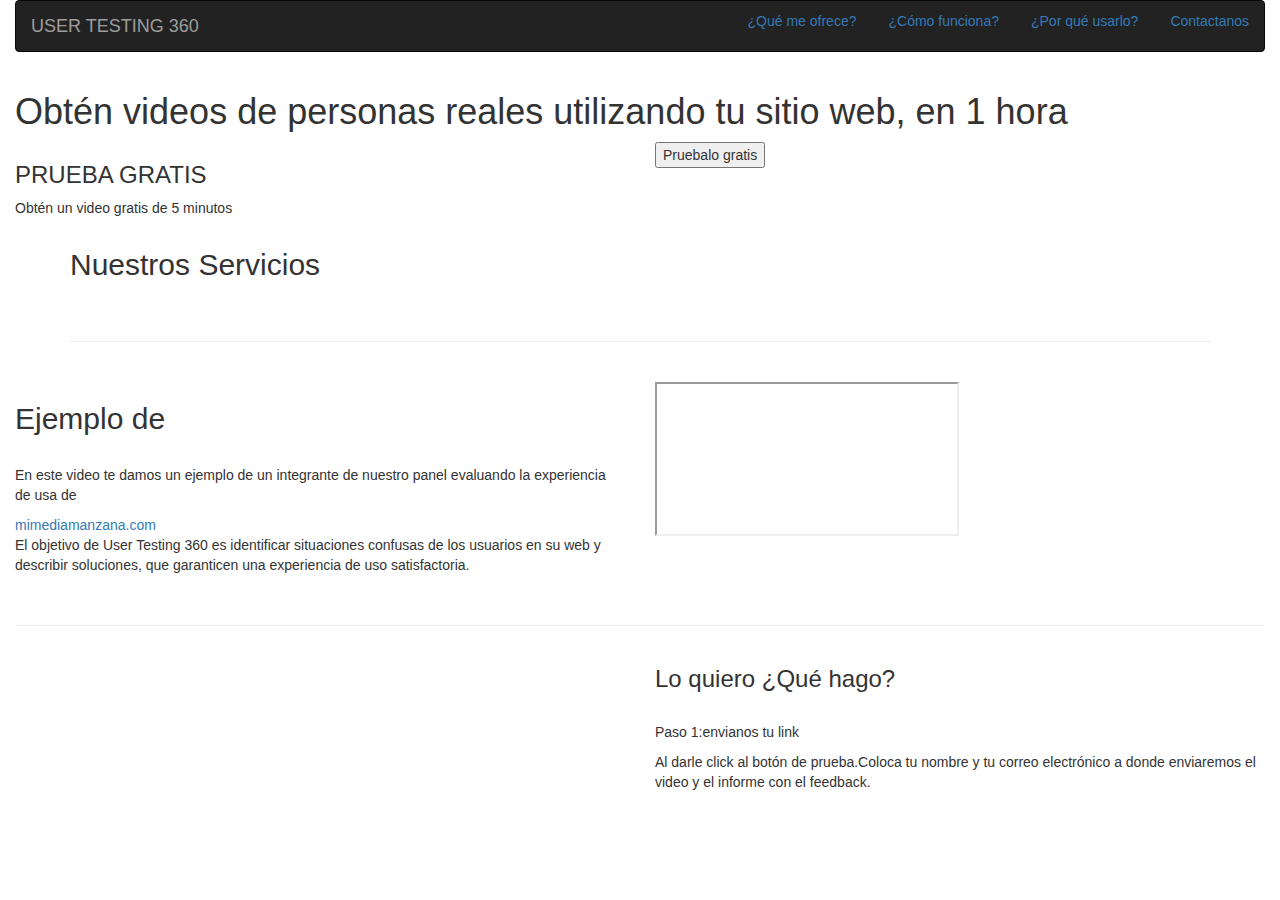
==== index.html @ 6fef9bc2 "suboparteesqueletohtml" ====
<!DOCTYPE html>
<html lang="en">
	<head>
	  	<meta charset="utf-8">
	  	<title>User Testing 360°</title>
	  	<link rel="stylesheet" href="css/main.css">
		<link rel="stylesheet" href="css/font-awesome.min.css">
		<meta name="viewport" content="width=device-width, user-scalable=no, initial-scale=1.0, maximum-scale=1.0, minium-scale=1.0">
		<link rel="stylesheet" type="text/css" href="css/bootstrap.min.css">
		<link rel="stylesheet" type="text/css" href="animate.css">
		<link rel="stylesheet" type="text/css" href="queries.css">
		<link rel="stylesheet" type="text/css" href="icomoon">
		<script src="js/jquery.js"></script>
		<script src="js/bootstrap.min.js"></script>
	</head>
	<body>
		<div class="container-fluid"> <!--imagenqueterminaenlaprimerasection-->
			<header>
				<div class="row">
					<div class="col-md-12">
						<nav class="navbar navbar-default navbar-inverse"> <!--navbar-fixed-top--> <!--menudesplegable-->
							<div class="navbar-header">
								<button type="button" class="navbar-toggle" data-toggle="collapse" data-target= "#myNavbar">
									<span class="icon-bar"></span>
									<span class="icon-bar"></span>
									<span class="icon-bar"></span>	
								</button>
							</div>
							<a class="navbar-brand" href="#"><span>USER</span> TESTING 360 </a> <!--nombredelapagina,spanazul-->
							<div class="collapse navbar-collapse navbar-right" id="myNavbar">
								<ul class="nav nav-pills"> <!--elementosdelmenu-->
			               			<li role="presentation" ><a href="">¿Qué me ofrece?</a></li> <!--estostenemosquedireccionarlos-->
			                		<li role="presentation" ><a href="">¿Cómo funciona? </a></li>
			                		<li role="presentation"><a href="" >¿Por qué usarlo?</a></li>
		                			<li role="presentation"><a href="">Contactanos</a></li>
	                			</ul>
	                		</div>	
						</nav>
					</div>
				</div>
			</header>
			<section>
				<div class="row">
					<div class="col-md-12">
						<h1>Obtén videos de personas reales utilizando tu sitio web, en 1 hora</h1> <!--intromamert-->
					</div>
				</div>
				<div class="row cajazul"> <!--cajitazulqueacogeelprimerboton-->
					<div class="col-md-6">
						<h3>PRUEBA GRATIS</h3>
						<p>Obtén un video gratis de 5 minutos</p>
					</div>
					<div class="col-md-6">
					<button>Pruebalo gratis</button>
				</div>
			</section>
		</div>
		<div class="container"> <!--unsegundocontainerquenosayudaalinear-->
			<section>
				<div class="row">
					<div class="col-md-12">
						<h2>Nuestros Servicios</h2>
					</div>
				</div>
				<div class="row">
					<div class="col-md-4">
						<img src="">
						<h4></h4>
						<p></p>
					</div>
					<div class="col-md-4">
						<img src="">
						<h4></h4>
						<p></p>
					</div>
					<div class="col-md-4">
						<img src="">
						<h4></h4>
						<p></p>
					</div>
				</div>
				<hr>
				<img src="">
			</section>
		</div>
		<div class="container-fluid">
			<section>
				<div class="row">
					<div class="col-md-6">
						<h2>Ejemplo de </h2> <img src="">
						<p>En este video te damos un ejemplo de un integrante de nuestro panel evaluando la experiencia de usa de </p>
						<a href="">mimediamanzana.com</a>
						<p>El objetivo de User Testing 360 es identificar situaciones confusas de los usuarios en su web y describir soluciones, que garanticen una experiencia de uso satisfactoria.</p>
						<img src="">
					</div>
					<div class="col-md-6">
						<iframe src=""></iframe>
					</div>
				</div>
				<hr>
			</section>
			<section>
				<div class="row">
					<div class="col-md-6">
						<img src="">
					</div>
					<div class="col-md-6">
						<h3>Lo quiero ¿Qué hago?</h3>
						<img src="">
						<p>Paso 1:envianos tu link</p>
						<p>Al darle click al botón de prueba.Coloca tu nombre y tu correo electrónico a donde enviaremos el video y el informe con el feedback. </p>
			</section>		

	



    </body>
</html>
---- css/main.css ----
nav {
	opacity: 1
}
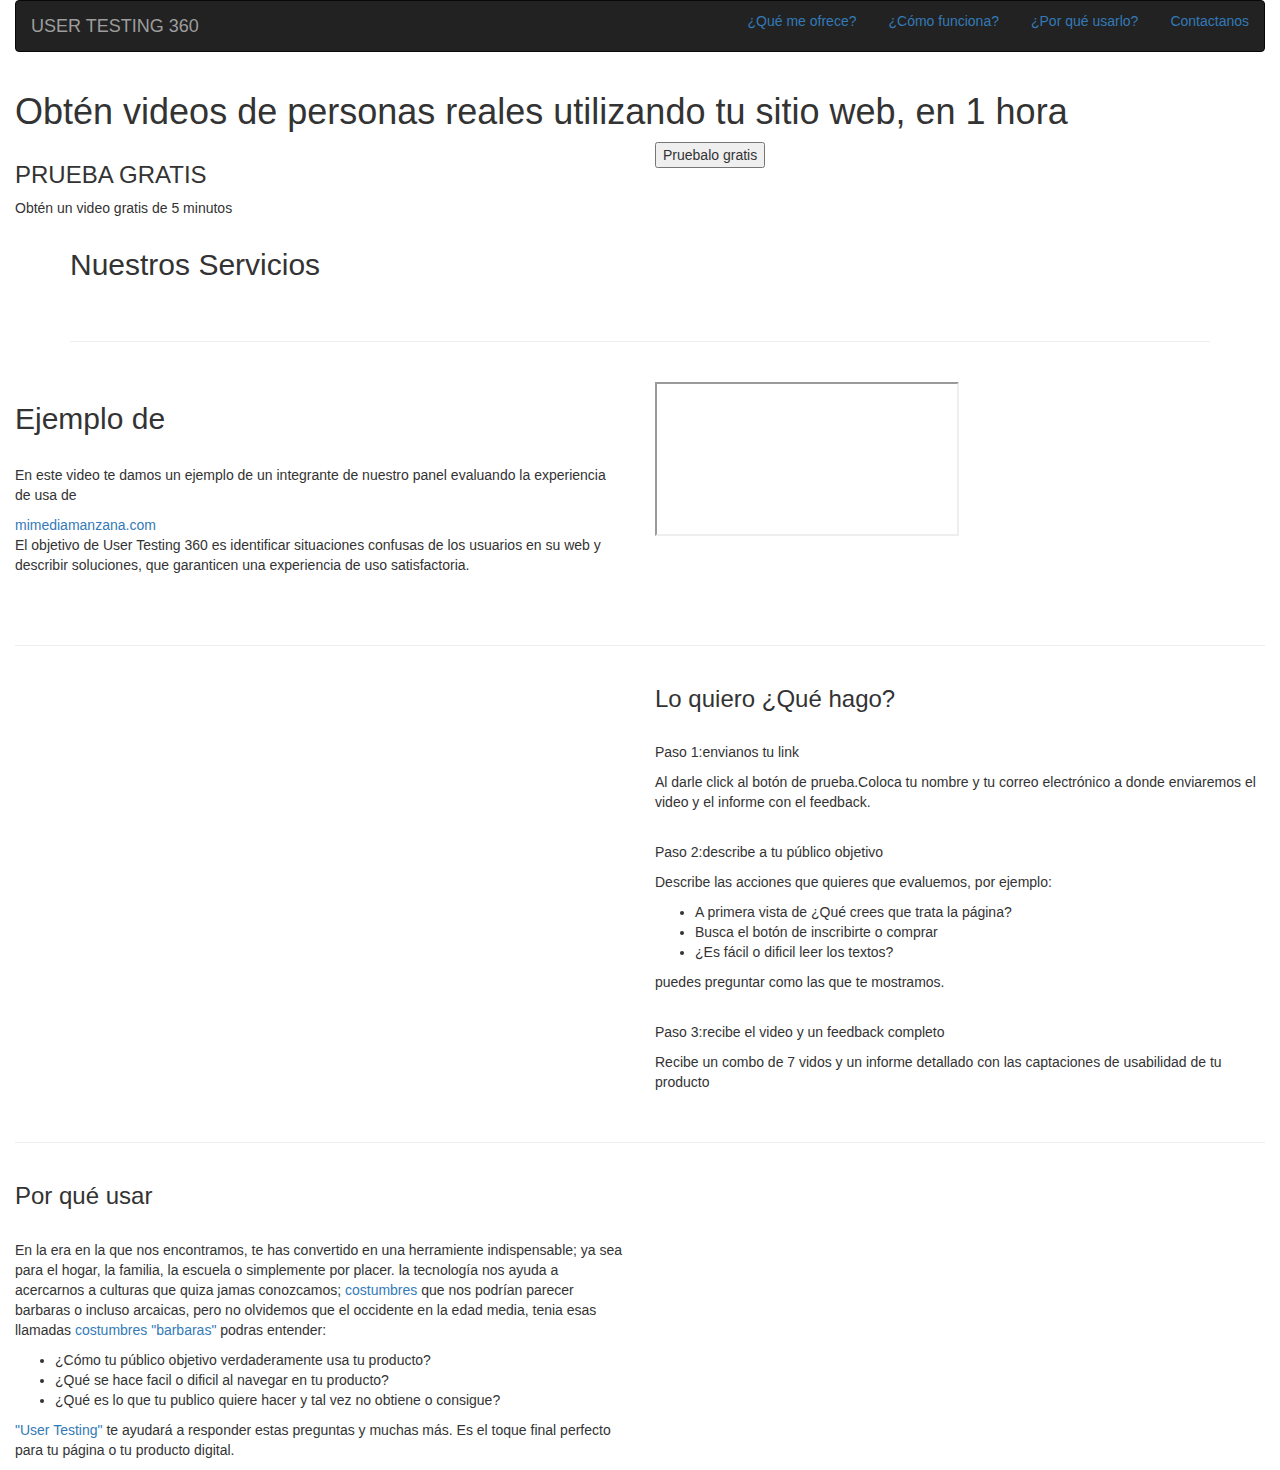
==== commit b42f0e6b: "proceso" ====
--- a/index.html
+++ b/index.html
@@ -39,7 +39,7 @@
 					</div>
 				</div>
 			</header>
-			<section>
+			<section> <!--primerasection-->
 				<div class="row">
 					<div class="col-md-12">
 						<h1>Obtén videos de personas reales utilizando tu sitio web, en 1 hora</h1> <!--intromamert-->
@@ -56,7 +56,7 @@
 			</section>
 		</div>
 		<div class="container"> <!--unsegundocontainerquenosayudaalinear-->
-			<section>
+			<section> <!--segundasection-->
 				<div class="row">
 					<div class="col-md-12">
 						<h2>Nuestros Servicios</h2>
@@ -84,7 +84,7 @@
 			</section>
 		</div>
 		<div class="container-fluid">
-			<section>
+			<section> <!--tercerasection-->
 				<div class="row">
 					<div class="col-md-6">
 						<h2>Ejemplo de </h2> <img src="">
@@ -97,19 +97,64 @@
 						<iframe src=""></iframe>
 					</div>
 				</div>
-				<hr>
+				<div class="row">
+					<div class="col-md-12">
+						<img src="">
+						<hr>
+					</div>
+				</div>
 			</section>
-			<section>
+			<section> <!--cuartasection-->
 				<div class="row">
 					<div class="col-md-6">
 						<img src="">
 					</div>
 					<div class="col-md-6">
 						<h3>Lo quiero ¿Qué hago?</h3>
+						<img src=""><!--primerpaso-->
+						<p>Paso 1:envianos tu link</p>  
+						<p>Al darle click al botón de prueba.Coloca tu nombre y tu correo electrónico a donde enviaremos el video y el informe con el feedback. </p>	
+						<img src=""><!--segundopaso-->
+						<p>Paso 2:describe a tu público objetivo</p> 
+						<p>Describe las acciones que quieres que evaluemos, por ejemplo: </p>
+						<ul>
+								<li>A primera vista de ¿Qué crees que trata la página? </li>
+								<li>Busca el botón de inscribirte o comprar</li>
+								<li>¿Es fácil o dificil leer los textos? </li>
+							</ul>
+						<p>puedes preguntar como las que te mostramos.</p>
+						<img src=""><!--tercerpaso-->
+						<p>Paso 3:recibe el video y un feedback completo</p> 
+						<p>Recibe un combo de 7 vidos y un informe detallado con las captaciones de usabilidad de tu producto </p>
+					</div>
+				</div>
+				<div class="row">
+					<div class="col-md-12">
 						<img src="">
-						<p>Paso 1:envianos tu link</p>
-						<p>Al darle click al botón de prueba.Coloca tu nombre y tu correo electrónico a donde enviaremos el video y el informe con el feedback. </p>
-			</section>		
+						<hr>
+					</div>
+				</div>
+			</section>
+			<section> <!--quintasection-->
+				<div class="row">
+					<div class="col-md-6">
+						<h3> Por qué usar</h3>
+						<img src="">
+						<p>En la era en la que nos encontramos, te has convertido en una herramiente indispensable; 
+						ya sea para el hogar, la familia, la escuela o simplemente por placer. la tecnología nos ayuda a acercarnos a culturas que quiza jamas conozcamos; <a href="">costumbres</a>   que nos podrían parecer barbaras o incluso arcaicas, pero no olvidemos  que el occidente en la edad media, tenia esas llamadas <a href="">costumbres "barbaras"</a> podras entender:</p>
+						<ul>
+							<li>¿Cómo tu público objetivo verdaderamente usa tu producto?</li>
+							<li>¿Qué se hace facil o dificil al navegar en tu producto?</li>
+							<li>¿Qué es lo que tu publico quiere hacer y tal vez no obtiene o consigue? </li>
+						</ul>
+						<p><a href="">"User Testing"</a> te ayudará a responder estas preguntas y muchas más. Es el toque final perfecto para tu página o tu producto digital.</p>
+					</div>
+					<div class="col-md-6">
+						<img src="">
+
+				
+			</section>
+		
 
 	
 
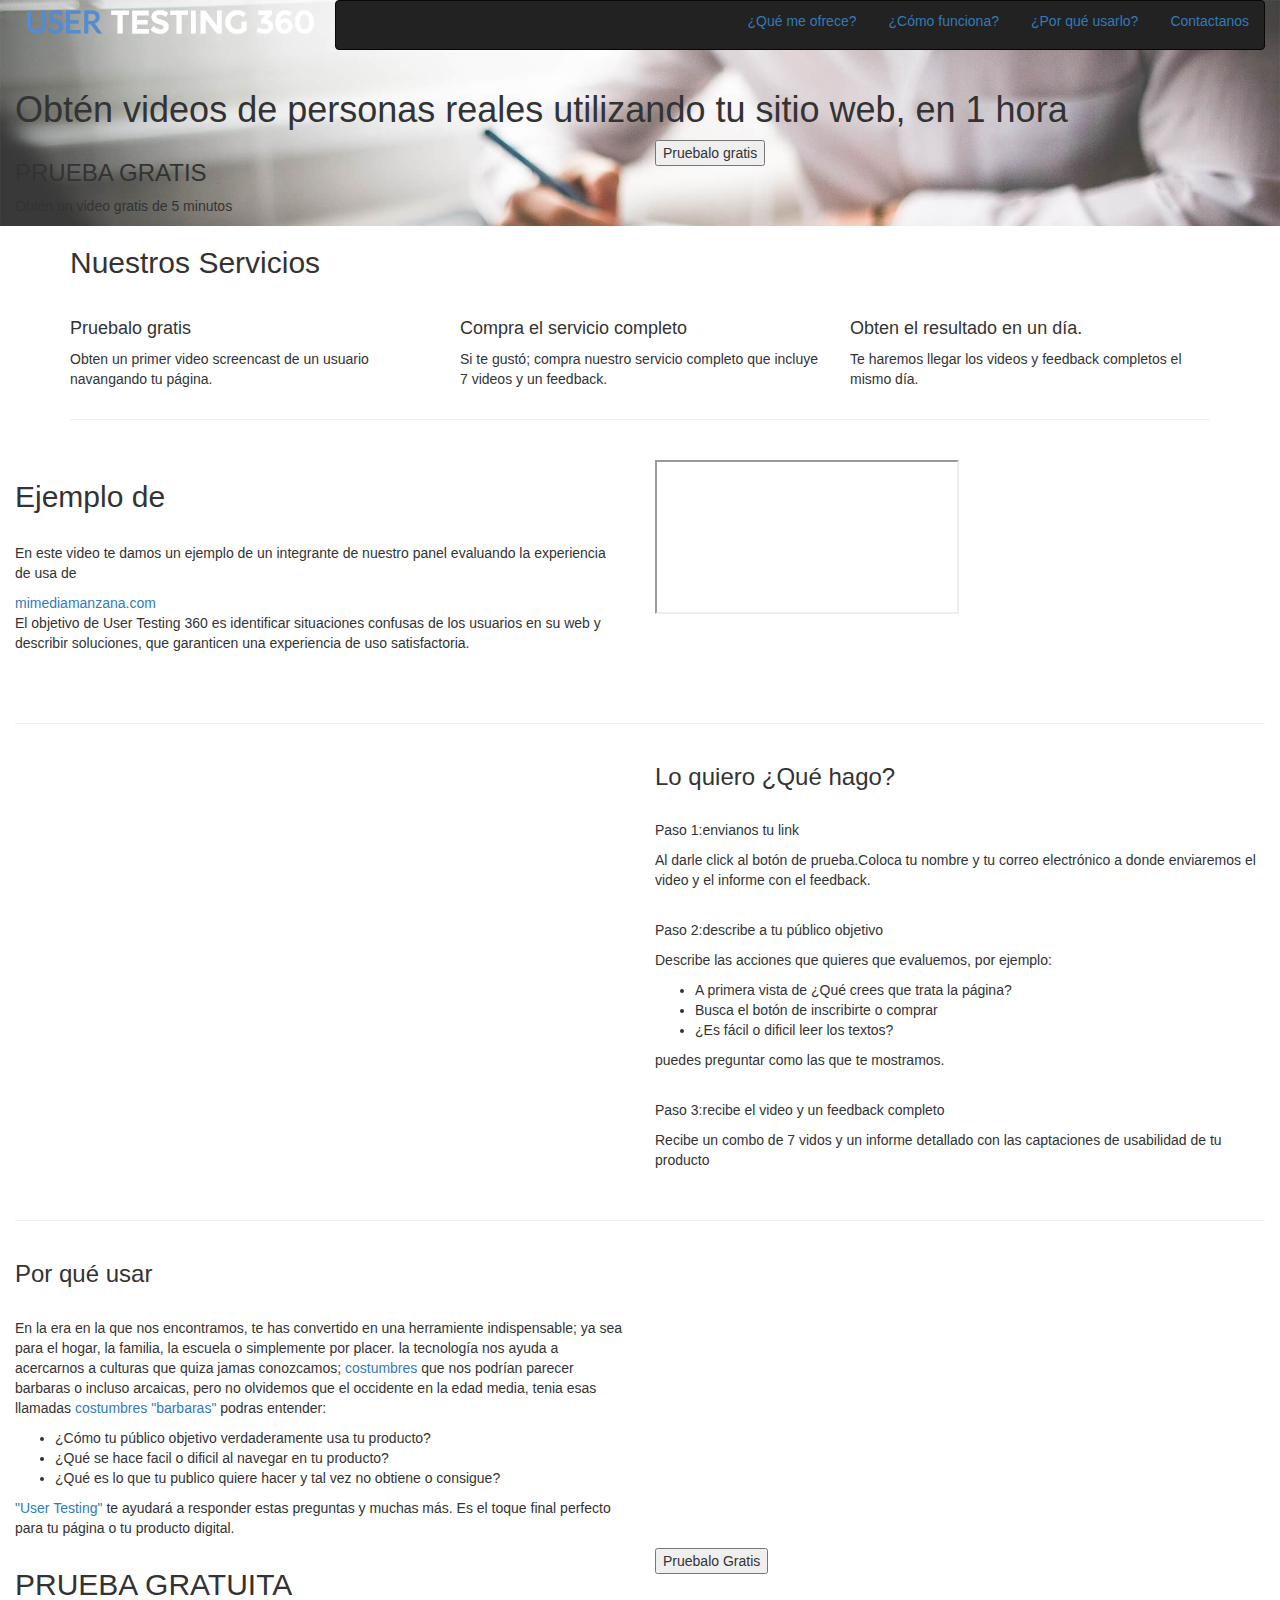
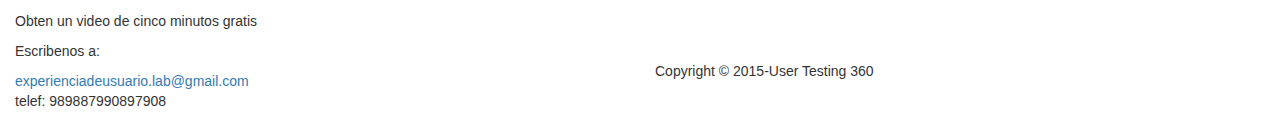
==== commit 5ff2e6dc: "en proceso aun falta" ====
--- a/index.html
+++ b/index.html
@@ -14,10 +14,13 @@
 		<script src="js/bootstrap.min.js"></script>
 	</head>
 	<body>
-		<div class="container-fluid"> <!--imagenqueterminaenlaprimerasection-->
+		<div class="container-fluid fondo1"> <!--imagenqueterminaenlaprimerasection-->
 			<header>
 				<div class="row">
-					<div class="col-md-12">
+					<div class="col-md-3">
+						<a href=""><img src="image/user-r.png"></a>
+					</div>
+					<div class="col-md-9">
 						<nav class="navbar navbar-default navbar-inverse"> <!--navbar-fixed-top--> <!--menudesplegable-->
 							<div class="navbar-header">
 								<button type="button" class="navbar-toggle" data-toggle="collapse" data-target= "#myNavbar">
@@ -26,7 +29,6 @@
 									<span class="icon-bar"></span>	
 								</button>
 							</div>
-							<a class="navbar-brand" href="#"><span>USER</span> TESTING 360 </a> <!--nombredelapagina,spanazul-->
 							<div class="collapse navbar-collapse navbar-right" id="myNavbar">
 								<ul class="nav nav-pills"> <!--elementosdelmenu-->
 			               			<li role="presentation" ><a href="">¿Qué me ofrece?</a></li> <!--estostenemosquedireccionarlos-->
@@ -64,19 +66,25 @@
 				</div>
 				<div class="row">
 					<div class="col-md-4">
-						<img src="">
-						<h4></h4>
-						<p></p>
+						<div>
+							<img src=""><!--icono1-->
+						</div> 
+						<h4>Pruebalo gratis</h4>
+						<p>Obten un primer video screencast de un usuario navangando tu página.</p>
 					</div>
-					<div class="col-md-4">
-						<img src="">
-						<h4></h4>
-						<p></p>
+					<div class="col-md-4"><!--icono2-->
+						<div>
+							<img src="">
+						</div>
+						<h4>Compra el servicio completo</h4>
+						<p>Si te gustó; compra nuestro servicio completo que incluye 7 videos y un feedback.</p>
 					</div>
-					<div class="col-md-4">
-						<img src="">
-						<h4></h4>
-						<p></p>
+					<div class="col-md-4"> <!--icono3-->
+						<div>
+							<img src="">
+						</div>
+						<h4>Obten el resultado en un día. </h4>
+						<p>Te haremos llegar los videos y feedback completos el mismo día.</p>
 					</div>
 				</div>
 				<hr>
@@ -151,14 +159,38 @@
 					</div>
 					<div class="col-md-6">
 						<img src="">
-
-				
+					</div>
+				</div>
 			</section>
-		
-
-	
-
-
-
+			<section> <!--sextayúltimasection-->
+				<div class="row">
+					<div class="cajagrande">
+						<div class="col-md-6">
+							<h2>PRUEBA GRATUITA</h2>
+							<p>Obten un video de cinco minutos gratis </p>
+						</div>
+						<div class="col-md-6">
+							<button>Pruebalo Gratis</button>
+						</div>
+					</div>
+				</div>
+			</section>
+			<footer>
+				<div class="row">
+					<div class="cajagris">
+						<div class="col-md-6">
+							<p>Escribenos a: </p>
+							<a href="">experienciadeusuario.lab@gmail.com</a>
+							<p>telef: 989887990897908</p>
+						</div>
+						<div class="col-md-6">
+							<img src="">
+							<img src="">
+							<p>Copyright &#169 2015-User Testing 360</p>
+						</div>
+					</div>
+				</div>
+			</footer>
+		</div>
     </body>
 </html>
--- a/css/main.css
+++ b/css/main.css
@@ -1,3 +1,12 @@
+
+/*Header*/
+
 nav {
 	opacity: 1
+}
+
+.fondo1 {
+	background-image: url(../image/large.jpg);
+	background-size: cover;
+	background-repeat: no-repeat;
 }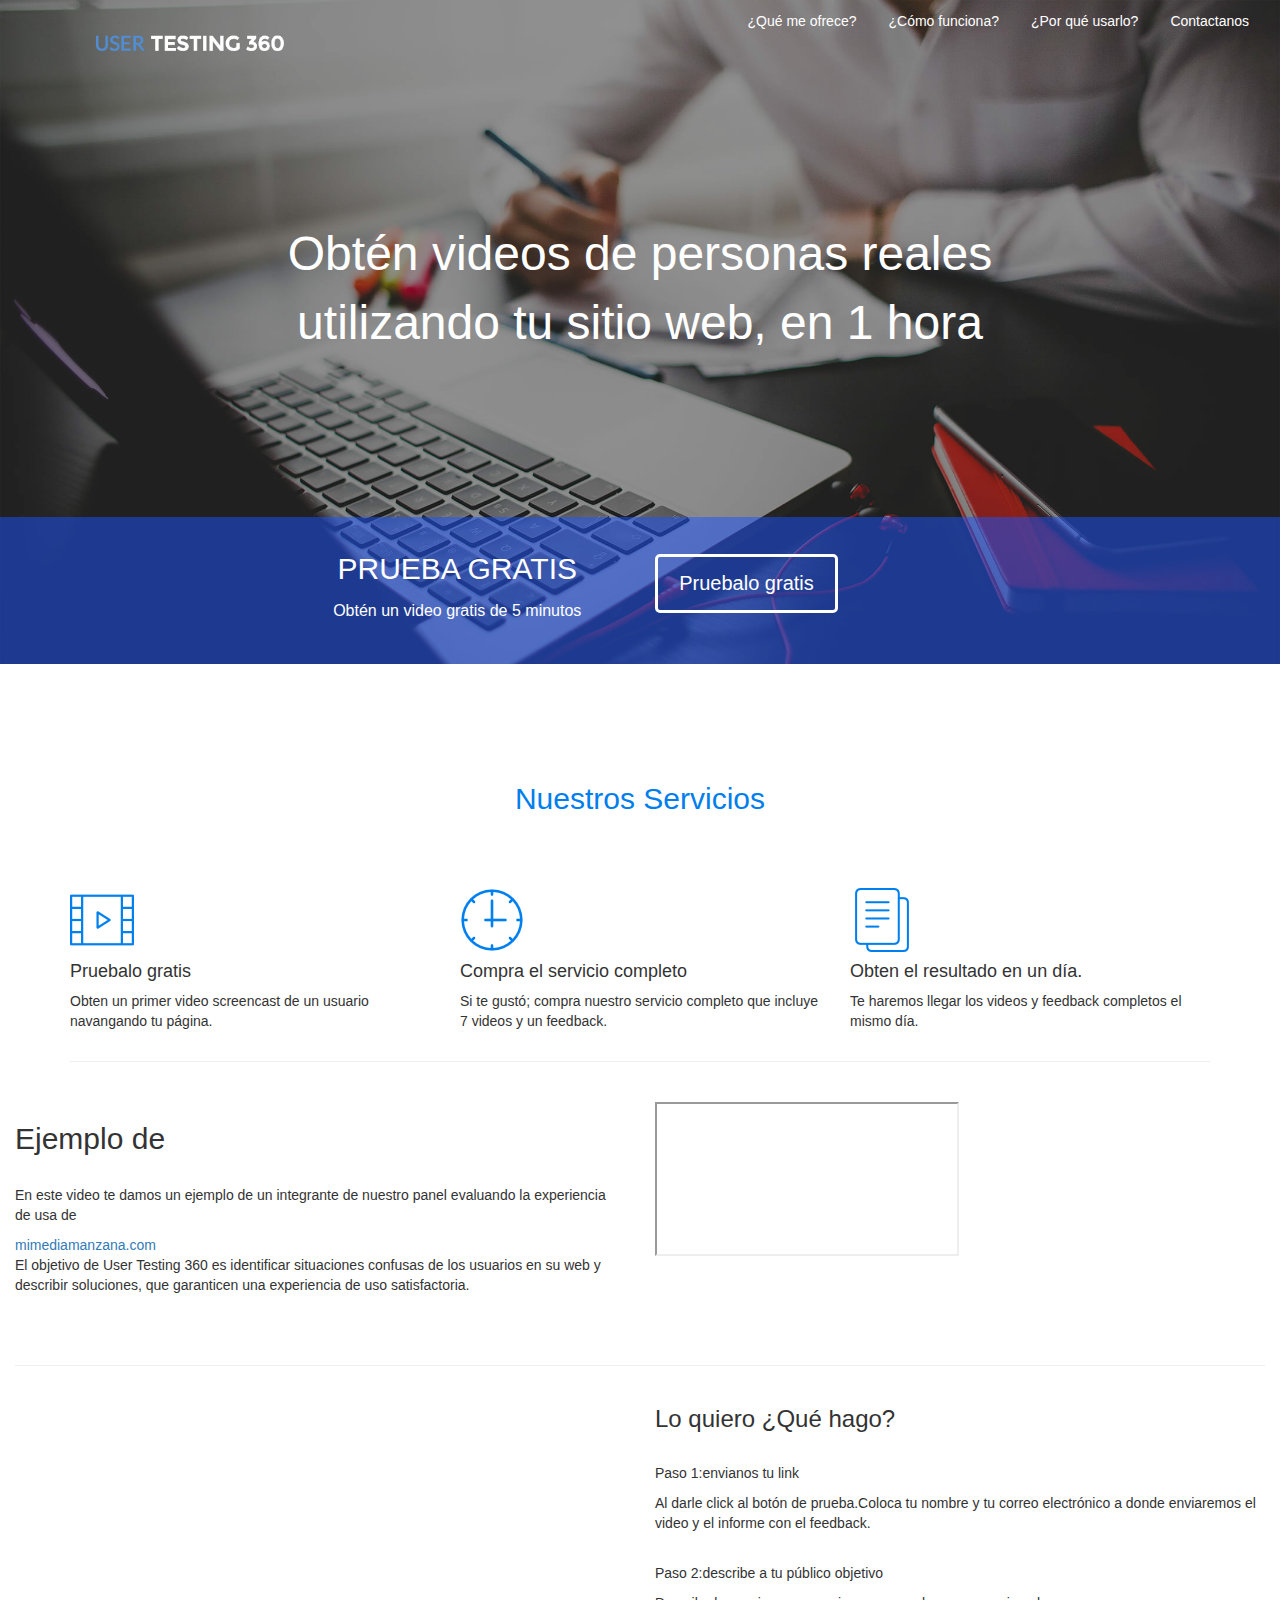
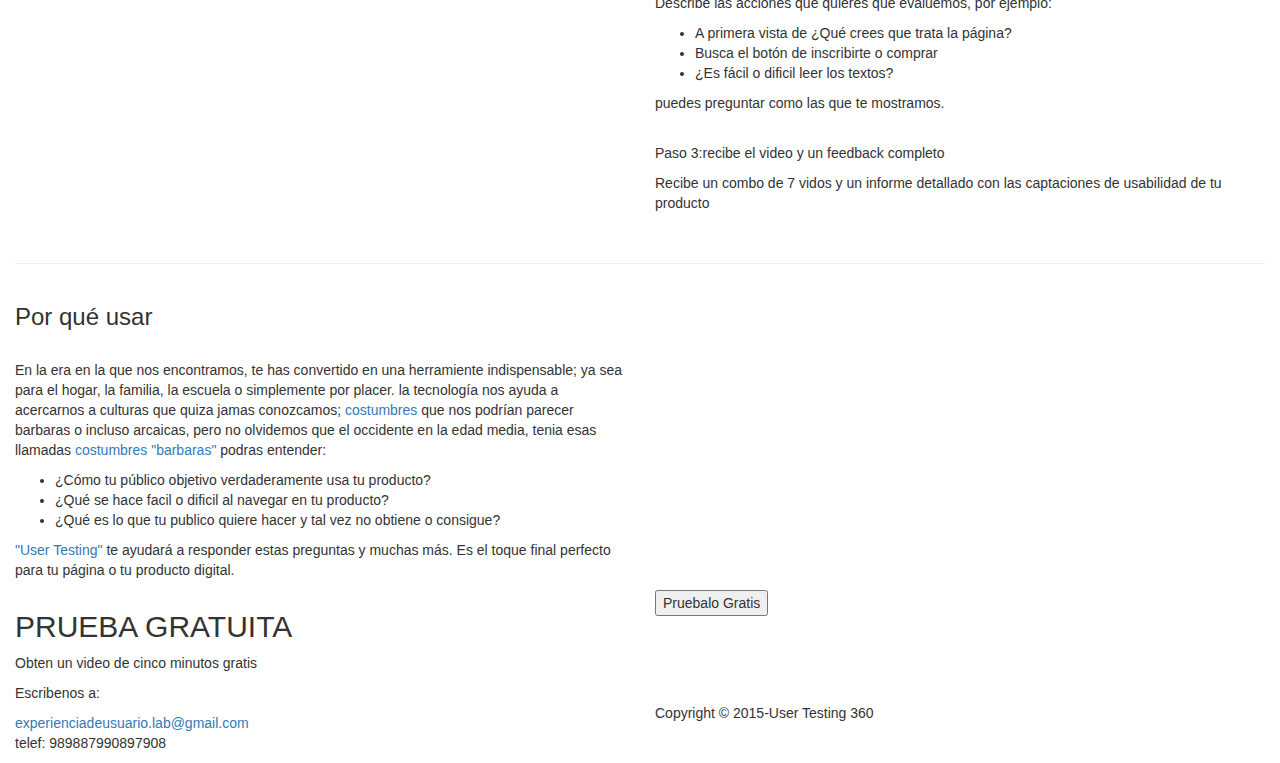
==== commit 717ba4b7: "esqueleto" ====
--- a/index.html
+++ b/index.html
@@ -18,10 +18,10 @@
 			<header>
 				<div class="row">
 					<div class="col-md-3">
-						<a href=""><img src="image/user-r.png"></a>
+						<a href=""><img src="image/user-r.png" class="logoa"></a> <!--primerlogo-->
 					</div>
 					<div class="col-md-9">
-						<nav class="navbar navbar-default navbar-inverse"> <!--navbar-fixed-top--> <!--menudesplegable-->
+						<nav class="navbar"> <!--navbar-fixed-top--> <!--menudesplegable-->
 							<div class="navbar-header">
 								<button type="button" class="navbar-toggle" data-toggle="collapse" data-target= "#myNavbar">
 									<span class="icon-bar"></span>
@@ -31,10 +31,10 @@
 							</div>
 							<div class="collapse navbar-collapse navbar-right" id="myNavbar">
 								<ul class="nav nav-pills"> <!--elementosdelmenu-->
-			               			<li role="presentation" ><a href="">¿Qué me ofrece?</a></li> <!--estostenemosquedireccionarlos-->
-			                		<li role="presentation" ><a href="">¿Cómo funciona? </a></li>
-			                		<li role="presentation"><a href="" >¿Por qué usarlo?</a></li>
-		                			<li role="presentation"><a href="">Contactanos</a></li>
+			               			<li role="presentation" ><a href="" class="blanco">¿Qué me ofrece?</a></li> <!--estostenemosquedireccionarlos-->
+			                		<li role="presentation" ><a href="" class="blanco">¿Cómo funciona? </a></li>
+			                		<li role="presentation"><a href="" class="blanco">¿Por qué usarlo?</a></li>
+		                			<li role="presentation"><a href="" class="blanco">Contactanos</a></li>
 	                			</ul>
 	                		</div>	
 						</nav>
@@ -44,16 +44,16 @@
 			<section> <!--primerasection-->
 				<div class="row">
 					<div class="col-md-12">
-						<h1>Obtén videos de personas reales utilizando tu sitio web, en 1 hora</h1> <!--intromamert-->
+						<p class="center blanco elprimero">Obtén videos de personas reales <br> utilizando tu sitio web, en 1 hora</p> <!--intromamert-->
 					</div>
 				</div>
 				<div class="row cajazul"> <!--cajitazulqueacogeelprimerboton-->
 					<div class="col-md-6">
-						<h3>PRUEBA GRATIS</h3>
-						<p>Obtén un video gratis de 5 minutos</p>
+						<p class="blanco center pruebag padtop">PRUEBA GRATIS</p>
+						<p class="blanco  center prueba padbot">Obtén un video gratis de 5 minutos</p>
 					</div>
 					<div class="col-md-6">
-					<button>Pruebalo gratis</button>
+					<button class="boton1">Pruebalo gratis</button>
 				</div>
 			</section>
 		</div>
@@ -61,27 +61,27 @@
 			<section> <!--segundasection-->
 				<div class="row">
 					<div class="col-md-12">
-						<h2>Nuestros Servicios</h2>
+						<p class="center h azul2 topad">Nuestros Servicios</p>
 					</div>
 				</div>
 				<div class="row">
 					<div class="col-md-4">
 						<div>
-							<img src=""><!--icono1-->
+							<img src="image/1.png" alt="cine"><!--icono1-->
 						</div> 
 						<h4>Pruebalo gratis</h4>
 						<p>Obten un primer video screencast de un usuario navangando tu página.</p>
 					</div>
 					<div class="col-md-4"><!--icono2-->
 						<div>
-							<img src="">
+							<img src="image/2.png" alt="reloj">
 						</div>
 						<h4>Compra el servicio completo</h4>
 						<p>Si te gustó; compra nuestro servicio completo que incluye 7 videos y un feedback.</p>
 					</div>
 					<div class="col-md-4"> <!--icono3-->
 						<div>
-							<img src="">
+							<img src="image/3.png" alt="hojas">
 						</div>
 						<h4>Obten el resultado en un día. </h4>
 						<p>Te haremos llegar los videos y feedback completos el mismo día.</p>
--- a/css/main.css
+++ b/css/main.css
@@ -6,7 +6,82 @@
 }
 
 .fondo1 {
-	background-image: url(../image/large.jpg);
+	background-image: url(../image/large1.jpg);
 	background-size: cover;
 	background-repeat: no-repeat;
+	opacity: 1;
+}
+.cajazul {
+	
+	background-size: cover;
+	background-color: rgba(26, 84, 255, 0.5);
+}
+
+.center {
+	text-align: center;
+}
+
+.blanco {
+	color: white;
+
+}
+
+.azul1 {
+	color: #29ABE2;
+}
+
+.azul2 {
+	color:#007EED; 
+}
+.elprimero {
+	padding: 12%;
+	font-size: 48px;
+}
+
+.prueba {
+	font-size: 16px;
+	margin-left: 45%;
+
+}
+.logoa {
+	width: 70%;
+	height: 20%;
+	margin: 10% 0% 0% 25%;
+}
+
+.padtop {
+	padding-top: 5%;
+}
+
+.padbot{
+	padding-bottom: 5%;
+}
+
+.pruebag {
+	margin-left: 45%;
+	font-size: 30px;
+}
+
+.cero {
+	opacity: 1;
+}
+
+.boton1 {
+	border: solid 3px white;
+	background-color: transparent;
+	border-radius: 5px;
+	color: white;
+	margin-top: 6%;
+	width: 30%;
+	font-size:20px; 
+	padding: 2%;
+}
+
+.h {
+	font-size: 30px;
+}
+
+.topad {
+	padding-top: 10%;
+	padding-bottom: 5%;
 }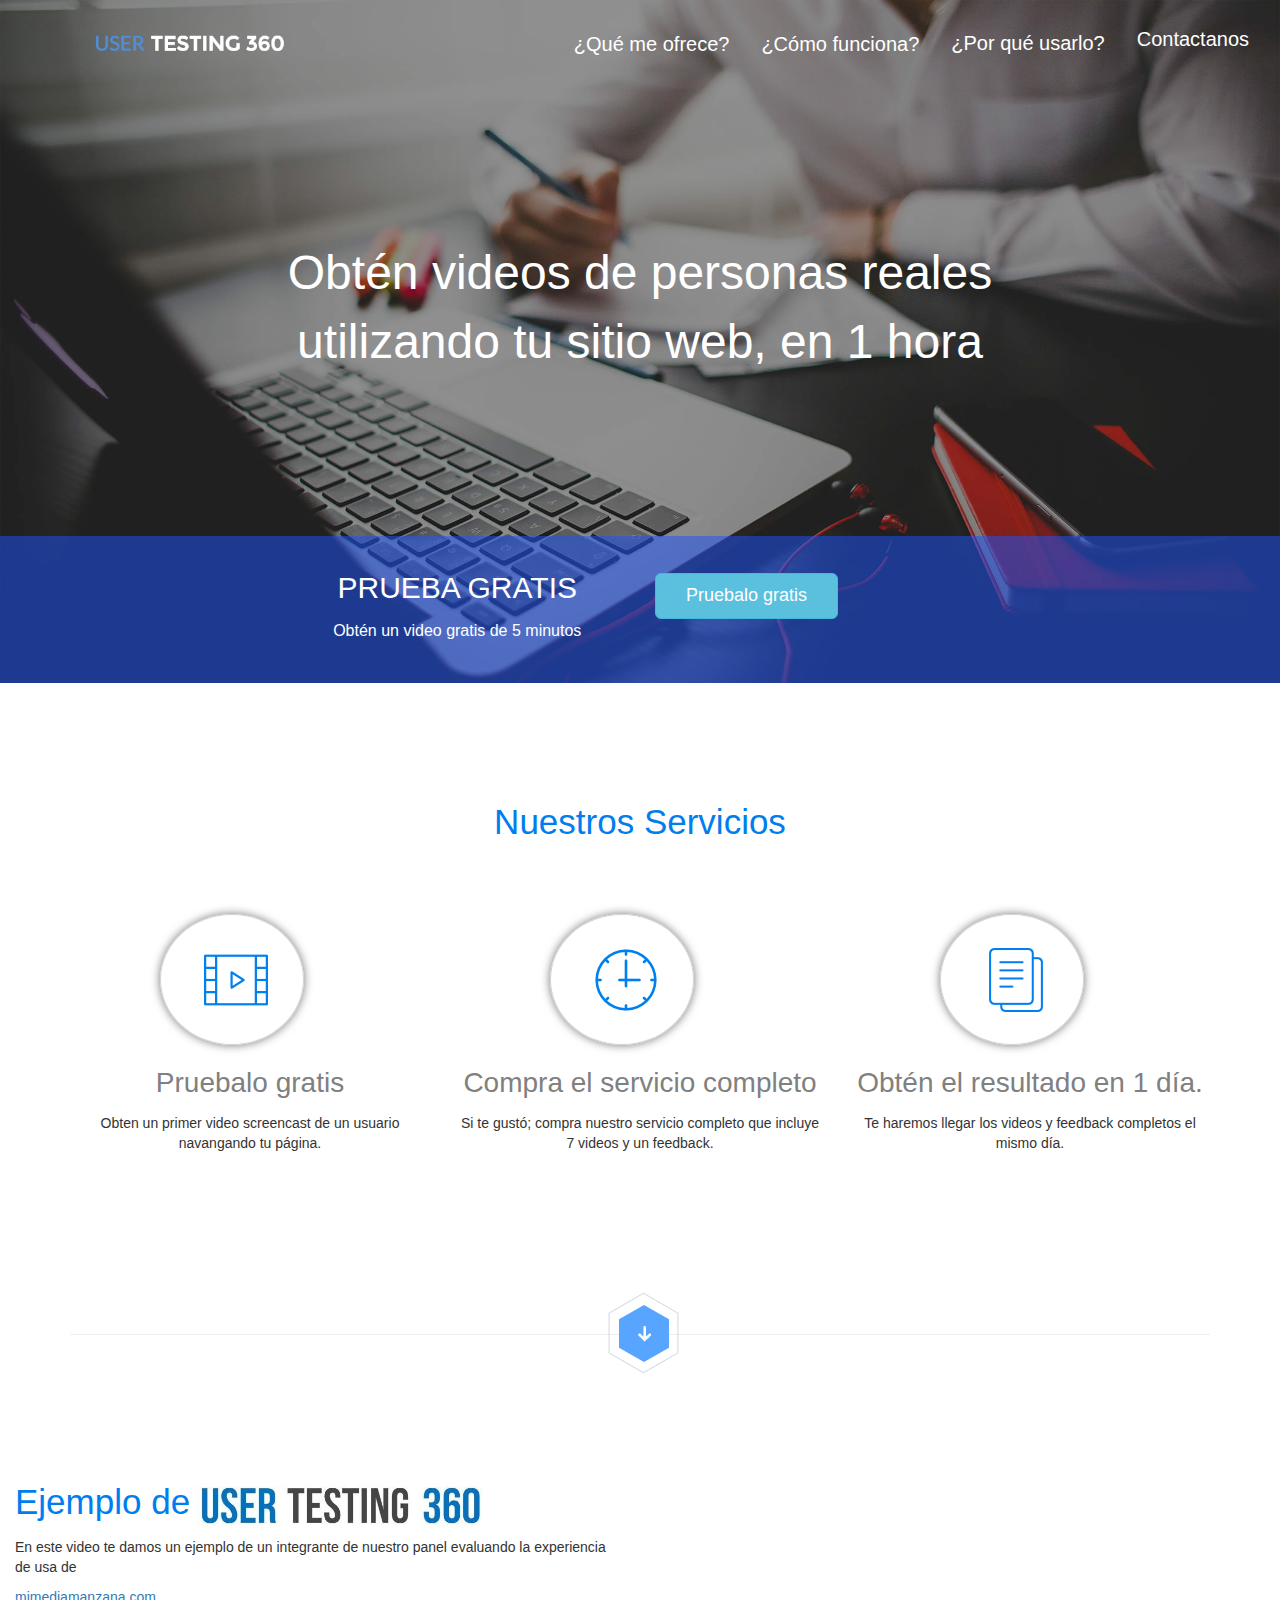
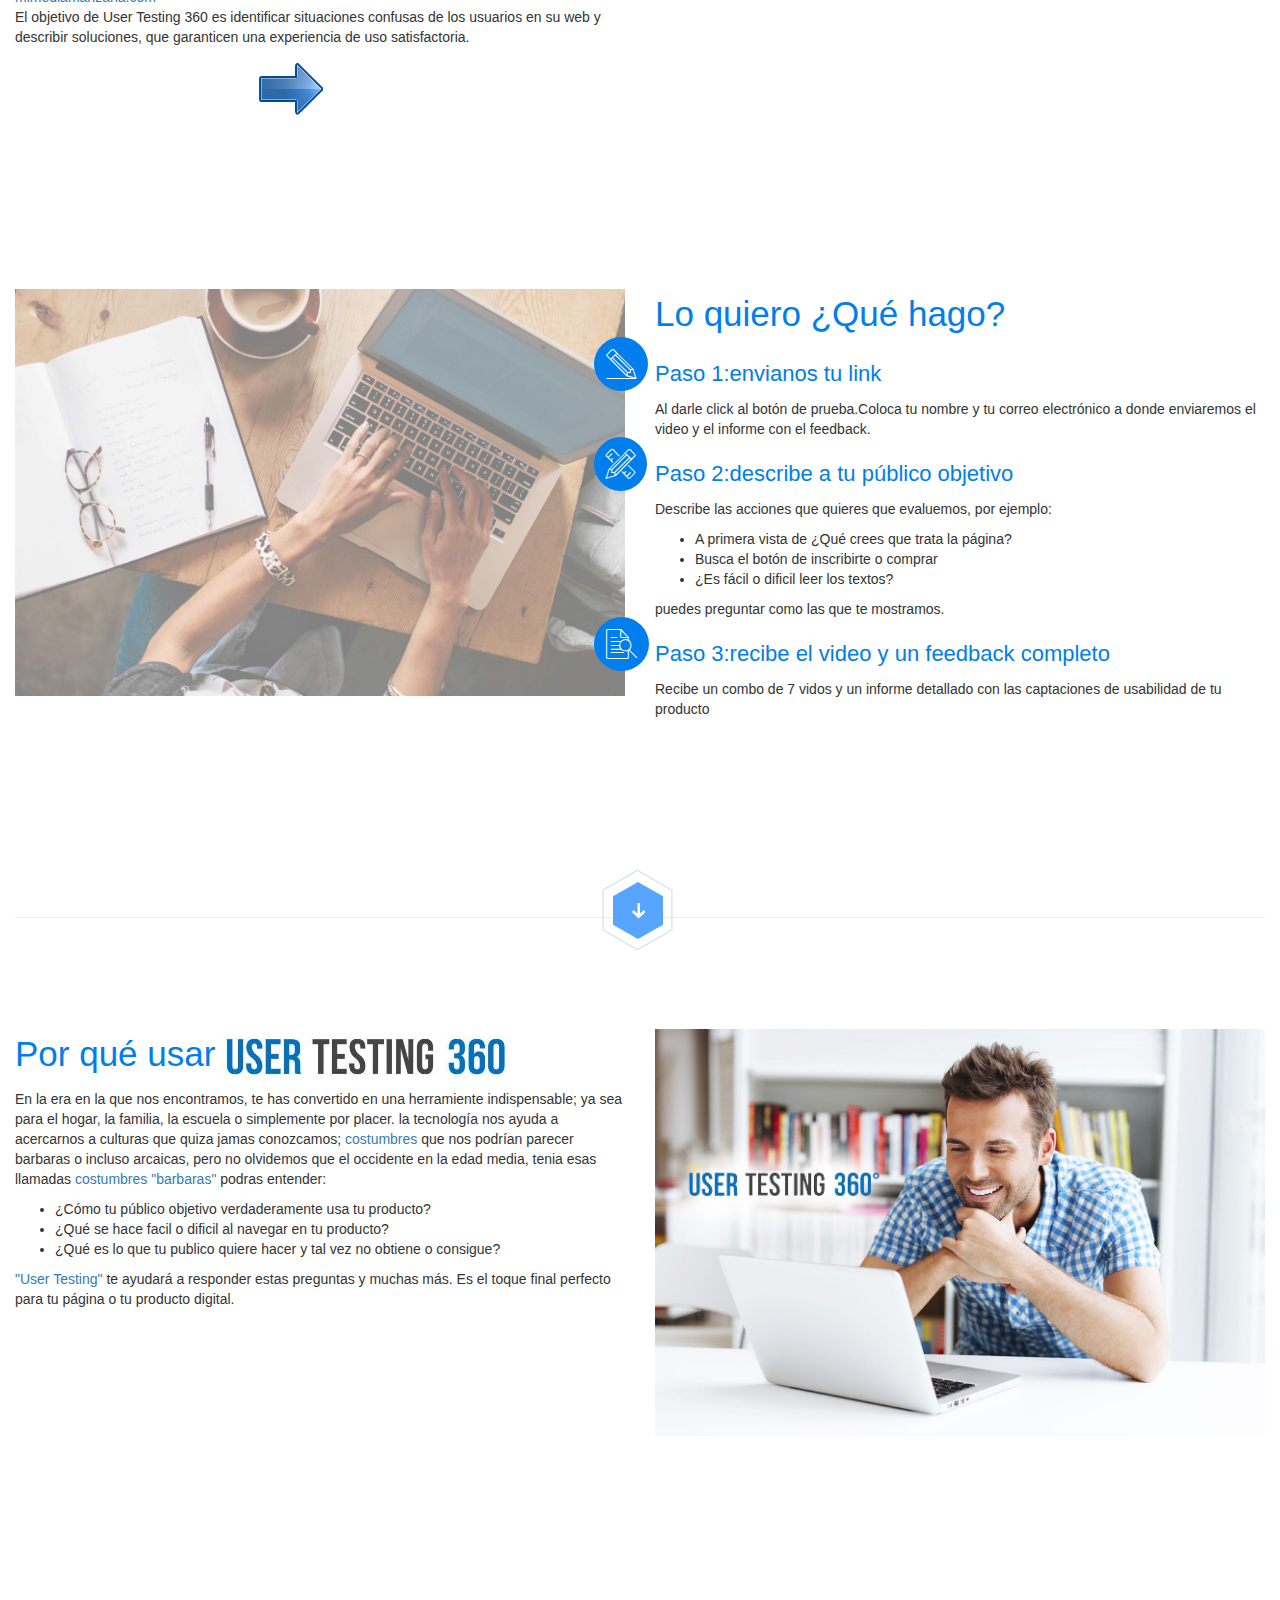
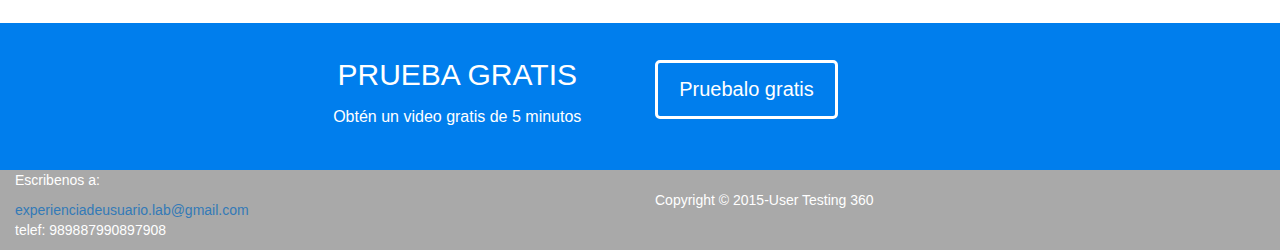
==== commit a0c1007e: "faltamodal" ====
--- a/index.html
+++ b/index.html
@@ -7,9 +7,9 @@
 		<link rel="stylesheet" href="css/font-awesome.min.css">
 		<meta name="viewport" content="width=device-width, user-scalable=no, initial-scale=1.0, maximum-scale=1.0, minium-scale=1.0">
 		<link rel="stylesheet" type="text/css" href="css/bootstrap.min.css">
-		<link rel="stylesheet" type="text/css" href="animate.css">
-		<link rel="stylesheet" type="text/css" href="queries.css">
-		<link rel="stylesheet" type="text/css" href="icomoon">
+		<link rel="stylesheet" type="text/css" href="css/animate.css">
+		<link rel="stylesheet" type="text/css" href="css/queries.css">
+		<link rel="stylesheet" type="text/css" href="css/icomoon.css">
 		<script src="js/jquery.js"></script>
 		<script src="js/bootstrap.min.js"></script>
 	</head>
@@ -31,10 +31,10 @@
 							</div>
 							<div class="collapse navbar-collapse navbar-right" id="myNavbar">
 								<ul class="nav nav-pills"> <!--elementosdelmenu-->
-			               			<li role="presentation" ><a href="" class="blanco">¿Qué me ofrece?</a></li> <!--estostenemosquedireccionarlos-->
-			                		<li role="presentation" ><a href="" class="blanco">¿Cómo funciona? </a></li>
-			                		<li role="presentation"><a href="" class="blanco">¿Por qué usarlo?</a></li>
-		                			<li role="presentation"><a href="" class="blanco">Contactanos</a></li>
+			               			<li role="presentation" ><a href="" class="blanco menu">¿Qué me ofrece?</a></li> <!--estostenemosquedireccionarlos-->
+			                		<li role="presentation" ><a href="" class="blanco menu">¿Cómo funciona? </a></li>
+			                		<li role="presentation"><a href="" class="blanco menu">¿Por qué usarlo?</a></li>
+		                			<li role="presentation"><a href="" class="blanco menu">Contactanos</a></li>
 	                			</ul>
 	                		</div>	
 						</nav>
@@ -53,7 +53,48 @@
 						<p class="blanco  center prueba padbot">Obtén un video gratis de 5 minutos</p>
 					</div>
 					<div class="col-md-6">
-					<button class="boton1">Pruebalo gratis</button>
+						<button type="button" class="boton1 animated zoomIn btn btn-info btn-lg" data-toggle="modal" data-target="#myModal">Pruebalo gratis</button> <!--modal-->
+						<!-- Modal -->
+						<div id="myModal" class="modal fade" role="dialog">
+  							<div class="modal-dialog">
+  						<!-- Modal content-->
+	    						<div class="modal-content">
+	     							 <div class="modal-header">
+	       					 			<button type="button" class="close" data-dismiss="modal">&times;</button>
+	       					 			<div class="row">
+	       					 				<div class="col-md-12">
+	       						 				<p class="modal-title fiu"> <b>Formulario User Testing 360</b></p>
+	       						 			</div>
+	       						 		</div>
+	      							</div>
+	      							<div class="modal-body">
+	      								<div class="row">
+	      									<div class="col-md-12">
+	        									<p class="display">Nombre <span class="red">*</span></p>
+	        									<input type="text">
+	        								</div>
+	        							</div>
+	        							<div class="row">
+	      									<div class="col-md-12">
+	        									<p class="display">Email <span class="red">*</span></p>
+	        									<input type="text">
+	        								</div>
+	        							</div>
+	        							<div class="row">
+	      									<div class="col-md-12">
+	        									<p class="display">Dejame tu URL. <span class="red">*</span></p>
+	        									<input type="text">
+	        								</div>
+	        							</div>
+	      							</div>
+	      							<div class="modal-footer">
+	        						<button type="button" class="btn btn-default" data-dismiss="modal">Close</button>
+	      							</div>
+    							</div>
+
+ 							</div>
+						</div>
+					</div>
 				</div>
 			</section>
 		</div>
@@ -66,88 +107,87 @@
 				</div>
 				<div class="row">
 					<div class="col-md-4">
-						<div>
-							<img src="image/1.png" alt="cine"><!--icono1-->
+						<div class="circulo">
+							<img src="image/1.png" alt="cine" class="izar animated flash" ><!--icono1-->
 						</div> 
-						<h4>Pruebalo gratis</h4>
-						<p>Obten un primer video screencast de un usuario navangando tu página.</p>
+						<p class="gris center tama">Pruebalo gratis</p>
+						<p class="center">Obten un primer video screencast de un usuario navangando tu página.</p>
 					</div>
 					<div class="col-md-4"><!--icono2-->
-						<div>
-							<img src="image/2.png" alt="reloj">
+						<div class="circulo">
+							<img src="image/2.png" alt="reloj" class="izar animated flash">
 						</div>
-						<h4>Compra el servicio completo</h4>
-						<p>Si te gustó; compra nuestro servicio completo que incluye 7 videos y un feedback.</p>
+						<p class="gris center tama">Compra el servicio completo</p>
+						<p class="center">Si te gustó; compra nuestro servicio completo que incluye 7 videos y un feedback.</p>
 					</div>
 					<div class="col-md-4"> <!--icono3-->
-						<div>
-							<img src="image/3.png" alt="hojas">
+						<div class="circulo">
+							<img src="image/3.png" alt="hojas" class="izar animated flash ">
 						</div>
-						<h4>Obten el resultado en un día. </h4>
-						<p>Te haremos llegar los videos y feedback completos el mismo día.</p>
-					</div>
-				</div>
-				<hr>
-				<img src="">
+						<p class="gris center tama">Obtén el resultado en 1 día. </p>
+						<p class="center">Te haremos llegar los videos y feedback completos el mismo día.</p>
+					</div>
+				</div>
+				<div class="row">
+					<div class="col-md-12">
+						<img src="image/separador.png" alt="separador" class="mitad abajo position animated rotateInDownRight "> <!--primerseparador-->
+						<hr class="margene">
+					</div>
+				</div>
 			</section>
 		</div>
 		<div class="container-fluid">
 			<section> <!--tercerasection-->
 				<div class="row">
 					<div class="col-md-6">
-						<h2>Ejemplo de </h2> <img src="">
+						<p class="display h azul2 topi">Ejemplo de </p> 
+							<img src="image/logo-2.jpg" alt="logo" class="user">
 						<p>En este video te damos un ejemplo de un integrante de nuestro panel evaluando la experiencia de usa de </p>
 						<a href="">mimediamanzana.com</a>
 						<p>El objetivo de User Testing 360 es identificar situaciones confusas de los usuarios en su web y describir soluciones, que garanticen una experiencia de uso satisfactoria.</p>
-						<img src="">
-					</div>
-					<div class="col-md-6">
-						<iframe src=""></iframe>
-					</div>
-				</div>
-				<div class="row">
-					<div class="col-md-12">
-						<img src="">
-						<hr>
+						<img src="image/flecha.png" alt="flecha" class="left"> <!--imagenflecha-->
+					</div>
+					<div class="col-md-6">
+						<iframe width="560" height="315" src="https://www.youtube.com/embed/u7MDfG9ZJTU" frameborder="0" allowfullscreen class="topi"></iframe>	
 					</div>
 				</div>
 			</section>
 			<section> <!--cuartasection-->
 				<div class="row">
 					<div class="col-md-6">
-						<img src="">
-					</div>
-					<div class="col-md-6">
-						<h3>Lo quiero ¿Qué hago?</h3>
-						<img src=""><!--primerpaso-->
-						<p>Paso 1:envianos tu link</p>  
+						<img src="image/sec-2.jpg" alt="compu" class="compu margene"> <!--imagencompukaren-->
+					</div>
+					<div class="col-md-6">
+						<p class="margene h azul2">Lo quiero ¿Qué hago?</p>
+						<span class="icon-pencil iconi"></span><!--primerpaso-->
+						<p class="azul2 fiu arriba">Paso 1:envianos tu link</p>  
 						<p>Al darle click al botón de prueba.Coloca tu nombre y tu correo electrónico a donde enviaremos el video y el informe con el feedback. </p>	
-						<img src=""><!--segundopaso-->
-						<p>Paso 2:describe a tu público objetivo</p> 
+						<span class="icon-tools iconi"></span><!--segundopaso-->
+						<p class="azul2 fiu arriba">Paso 2:describe a tu público objetivo</p> 
 						<p>Describe las acciones que quieres que evaluemos, por ejemplo: </p>
 						<ul>
-								<li>A primera vista de ¿Qué crees que trata la página? </li>
-								<li>Busca el botón de inscribirte o comprar</li>
-								<li>¿Es fácil o dificil leer los textos? </li>
-							</ul>
+							<li>A primera vista de ¿Qué crees que trata la página? </li>
+							<li>Busca el botón de inscribirte o comprar</li>
+							<li>¿Es fácil o dificil leer los textos? </li>
+						</ul>
 						<p>puedes preguntar como las que te mostramos.</p>
-						<img src=""><!--tercerpaso-->
-						<p>Paso 3:recibe el video y un feedback completo</p> 
+						<span class="icon-search iconi"></span><!--tercerpaso-->
+						<p class="azul2 fiu arriba">Paso 3:recibe el video y un feedback completo</p> 
 						<p>Recibe un combo de 7 vidos y un informe detallado con las captaciones de usabilidad de tu producto </p>
 					</div>
 				</div>
 				<div class="row">
 					<div class="col-md-12">
-						<img src="">
-						<hr>
+						<img src="image/separador.png" alt="separador" class="mitad abajo position animated rotateInDownRight"> <!--separador2-->
+						<hr class="margene">
 					</div>
 				</div>
 			</section>
 			<section> <!--quintasection-->
 				<div class="row">
 					<div class="col-md-6">
-						<h3> Por qué usar</h3>
-						<img src="">
+						<p class="display h azul2 margene" > Por qué usar</p>
+							<img src="image/logo-2.jpg" alt="logo" class="user"> <!--logo2-->
 						<p>En la era en la que nos encontramos, te has convertido en una herramiente indispensable; 
 						ya sea para el hogar, la familia, la escuela o simplemente por placer. la tecnología nos ayuda a acercarnos a culturas que quiza jamas conozcamos; <a href="">costumbres</a>   que nos podrían parecer barbaras o incluso arcaicas, pero no olvidemos  que el occidente en la edad media, tenia esas llamadas <a href="">costumbres "barbaras"</a> podras entender:</p>
 						<ul>
@@ -158,36 +198,32 @@
 						<p><a href="">"User Testing"</a> te ayudará a responder estas preguntas y muchas más. Es el toque final perfecto para tu página o tu producto digital.</p>
 					</div>
 					<div class="col-md-6">
+						<img src="image/banner.jpg" alt="banner" class="medida margene">
+					</div>
+				</div>
+			</section>
+			<section> <!--sextayúltimasection-->
+				<div class="row cajazul back margene"> <!--cajitazulqueacogeelprimerboton-->
+					<div class="col-md-6">
+						<p class="blanco center pruebag padtop">PRUEBA GRATIS</p>
+						<p class="blanco  center prueba padbot">Obtén un video gratis de 5 minutos</p>
+					</div>
+					<div class="col-md-6">
+						<a href=""><button class="boton1 animated zoomIn"> Pruebalo gratis</button></a>
+					</div>
+				</div>
+			</section>
+			<footer>
+				<div class="row grisa"><!--cajagris-->
+					<div class="col-md-6">
+						<p class="blanco">Escribenos a: </p>
+						<a href="">experienciadeusuario.lab@gmail.com</a>
+						<p class="blanco">telef: 989887990897908</p>
+					</div>
+					<div class="col-md-6">
 						<img src="">
-					</div>
-				</div>
-			</section>
-			<section> <!--sextayúltimasection-->
-				<div class="row">
-					<div class="cajagrande">
-						<div class="col-md-6">
-							<h2>PRUEBA GRATUITA</h2>
-							<p>Obten un video de cinco minutos gratis </p>
-						</div>
-						<div class="col-md-6">
-							<button>Pruebalo Gratis</button>
-						</div>
-					</div>
-				</div>
-			</section>
-			<footer>
-				<div class="row">
-					<div class="cajagris">
-						<div class="col-md-6">
-							<p>Escribenos a: </p>
-							<a href="">experienciadeusuario.lab@gmail.com</a>
-							<p>telef: 989887990897908</p>
-						</div>
-						<div class="col-md-6">
-							<img src="">
-							<img src="">
-							<p>Copyright &#169 2015-User Testing 360</p>
-						</div>
+						<img src="">
+						<p class="blanco">Copyright &#169 2015-User Testing 360</p>
 					</div>
 				</div>
 			</footer>
--- a/css/main.css
+++ b/css/main.css
@@ -78,10 +78,141 @@
 }
 
 .h {
-	font-size: 30px;
+	font-size: 35px;
 }
 
 .topad {
 	padding-top: 10%;
 	padding-bottom: 5%;
+}
+
+.menu {
+	font-size: 20px;
+	margin-top: 10%;
+}
+
+.circulo {
+	border-radius: 50% ;
+	border: solid 1px lightgray;
+	width: 40%;
+	-moz-box-shadow: 0 0 10px #777777;
+	-webkit-box-shadow:0 0 10px #777777;
+	box-shadow: 0 0 10px #777777;
+	margin-left: 25%;
+	margin-bottom: 5%;
+} 
+
+.left {
+	margin-left: 40%;
+}
+
+.gris {
+	color: gray;
+}
+
+.center {
+	text-align: center;
+}
+
+.tama {
+	font-size: 28px;
+}
+
+.mitad {
+	margin-left: 45%;
+}
+
+.abajo {
+	margin-top: 10%;
+}
+
+.izar {
+	padding: 23%;
+	margin-left: 7%;
+}
+
+.user {
+	
+	width: 50%;
+	margin-top: -2%;
+
+}
+
+.display {
+	display: inline-block;
+}
+
+
+.back {
+	background-color: #007EED;
+}
+
+.compu {
+	width: 100%;
+	height: 100%;
+	opacity: 0.5
+}
+
+.medida {
+	width: 100%;
+	height:100%;
+}
+
+.position {
+	position: absolute;
+	display: block;
+}
+.margene {
+	margin-top: 15%;
+}
+
+.grisa {
+	background-color: darkgray;
+	background-size: cover;
+	
+}
+
+.vid{
+
+    height:0px;
+    width:100%;
+    max-width:560px;
+    position:absolute;
+
+}
+
+.cajav{
+	max-width: 560px;
+    margin:auto;
+
+}
+
+.iconi {
+	margin-left: -10%;
+	font-size: 30px;
+	border-radius: 50%;
+	background-color: #007EED;
+	color: white;
+	padding:2%;
+
+}
+
+.fiu {
+	font-size: 22px;
+}
+
+.arriba {
+	margin-top: -4%;
+}
+
+.topi {
+	margin-top: 20%;
+}
+
+#myModal {
+	background-image: url(../image/large1.jpg);
+}
+
+.red {
+	color: red;
 }--- a/css/icomoon.css
+++ b/css/icomoon.css
@@ -0,0 +1,93 @@
+@font-face {
+	font-family: 'icomoon';
+	src:url('../fonts/icomoon.eot?6zm5h9');
+	src:url('../fonts/icomoon.eot?6zm5h9#iefix') format('embedded-opentype'),
+		url('../fonts/icomoon.ttf?6zm5h9') format('truetype'),
+		url('../fonts/icomoon.woff?6zm5h9') format('woff'),
+		url('../fonts/icomoon.svg?6zm5h9#icomoon') format('svg');
+	font-weight: normal;
+	font-style: normal;
+}
+
+[class^="icon-"], [class*=" icon-"] {
+	font-family: 'icomoon';
+	speak: none;
+	font-style: normal;
+	font-weight: normal;
+	font-variant: normal;
+	text-transform: none;
+	line-height: 1;
+
+	/* Better Font Rendering =========== */
+	-webkit-font-smoothing: antialiased;
+	-moz-osx-font-smoothing: grayscale;
+}
+
+.icon-laptop:before {
+	content: "\e001";
+}
+.icon-document:before {
+	content: "\e005";
+}
+.icon-documents:before {
+	content: "\e006";
+}
+.icon-search:before {
+	content: "\e007";
+}
+.icon-presentation:before {
+	content: "\e00e";
+}
+.icon-video:before {
+	content: "\e011";
+}
+.icon-envelope:before {
+	content: "\e028";
+}
+.icon-gears:before {
+	content: "\e02b";
+}
+.icon-pencil:before {
+	content: "\e032";
+}
+.icon-tools:before {
+	content: "\e033";
+}
+.icon-tools-2:before {
+	content: "\e034";
+}
+.icon-magnifying-glass:before {
+	content: "\e037";
+}
+.icon-profile-male:before {
+	content: "\e040";
+}
+.icon-profile-female:before {
+	content: "\e041";
+}
+.icon-speedometer:before {
+	content: "\e051";
+}
+.icon-clock:before {
+	content: "\e055";
+}
+.icon-alarmclock:before {
+	content: "\e059";
+}
+.icon-happy:before {
+	content: "\e05b";
+}
+.icon-sad:before {
+	content: "\e05c";
+}
+.icon-facebook:before {
+	content: "\e05d";
+}
+.icon-twitter:before {
+	content: "\e05e";
+}
+.icon-linkedin:before {
+	content: "\e062";
+}
+
+
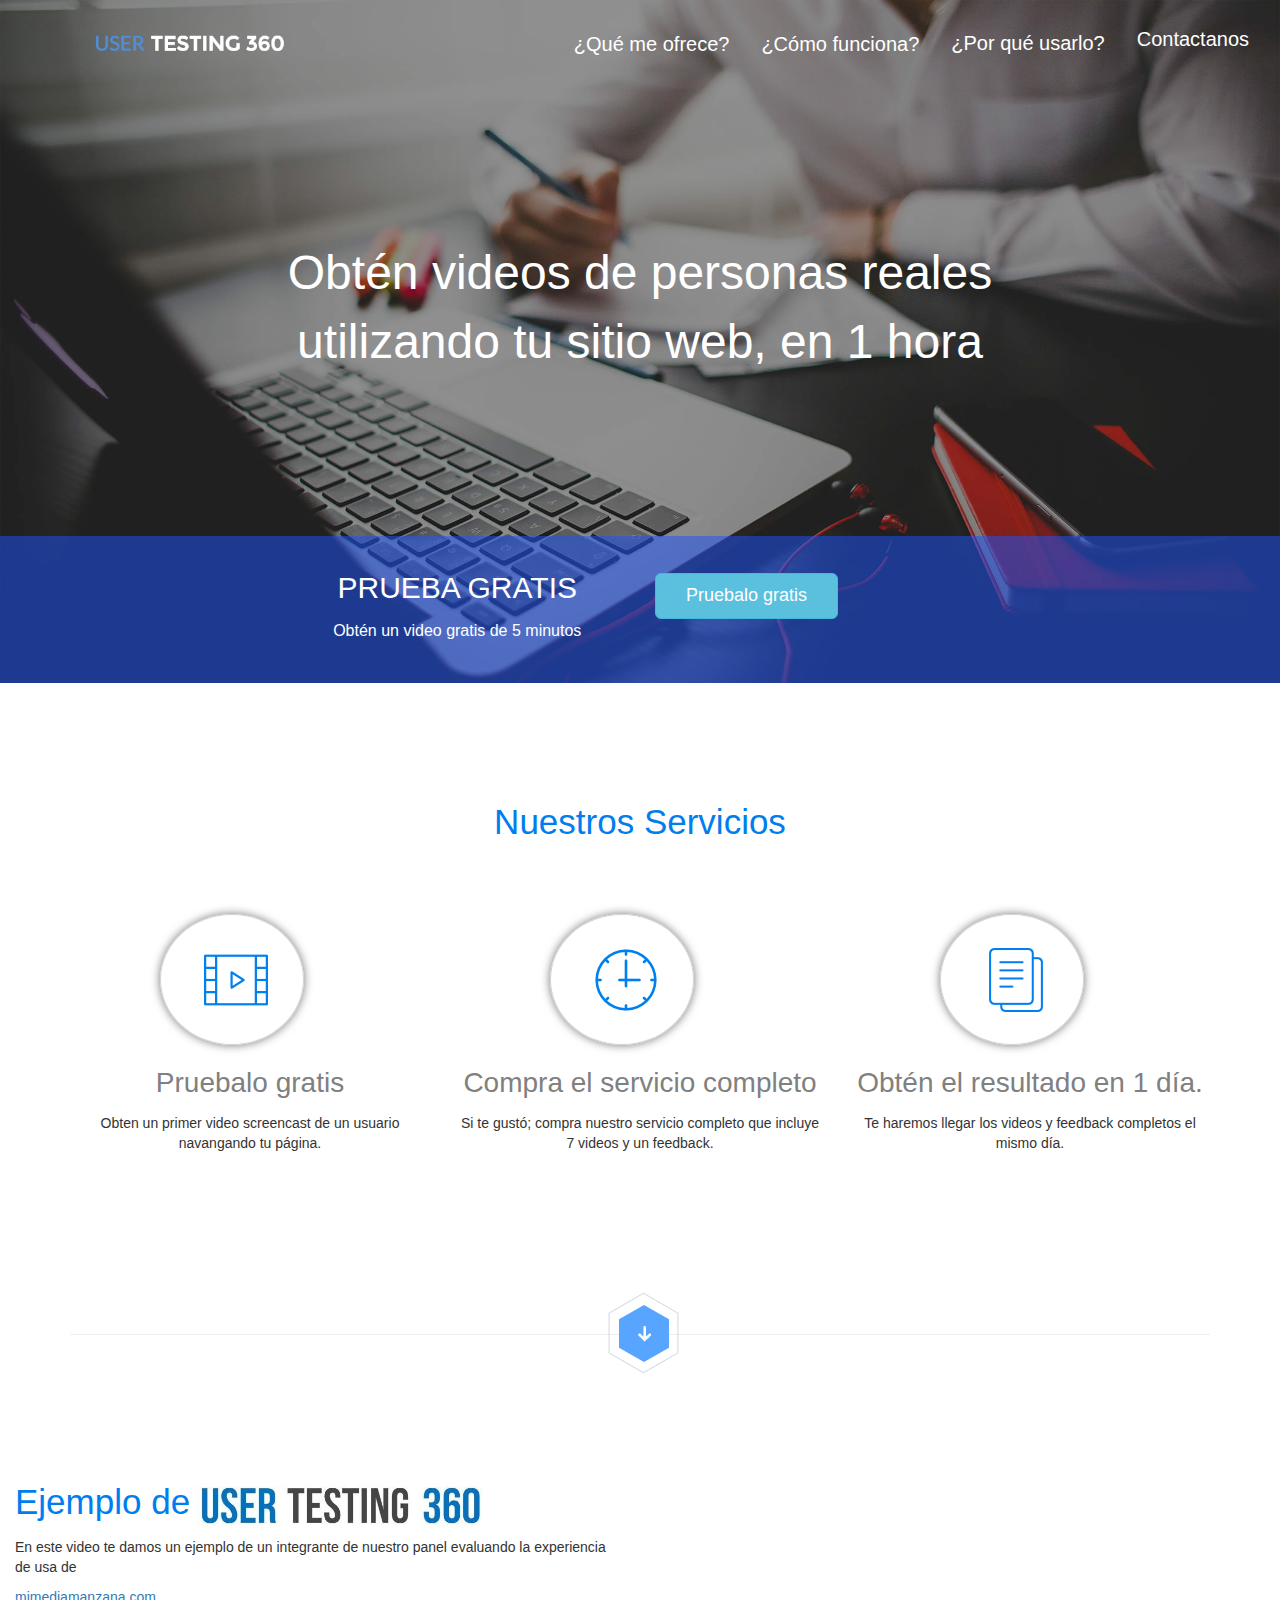
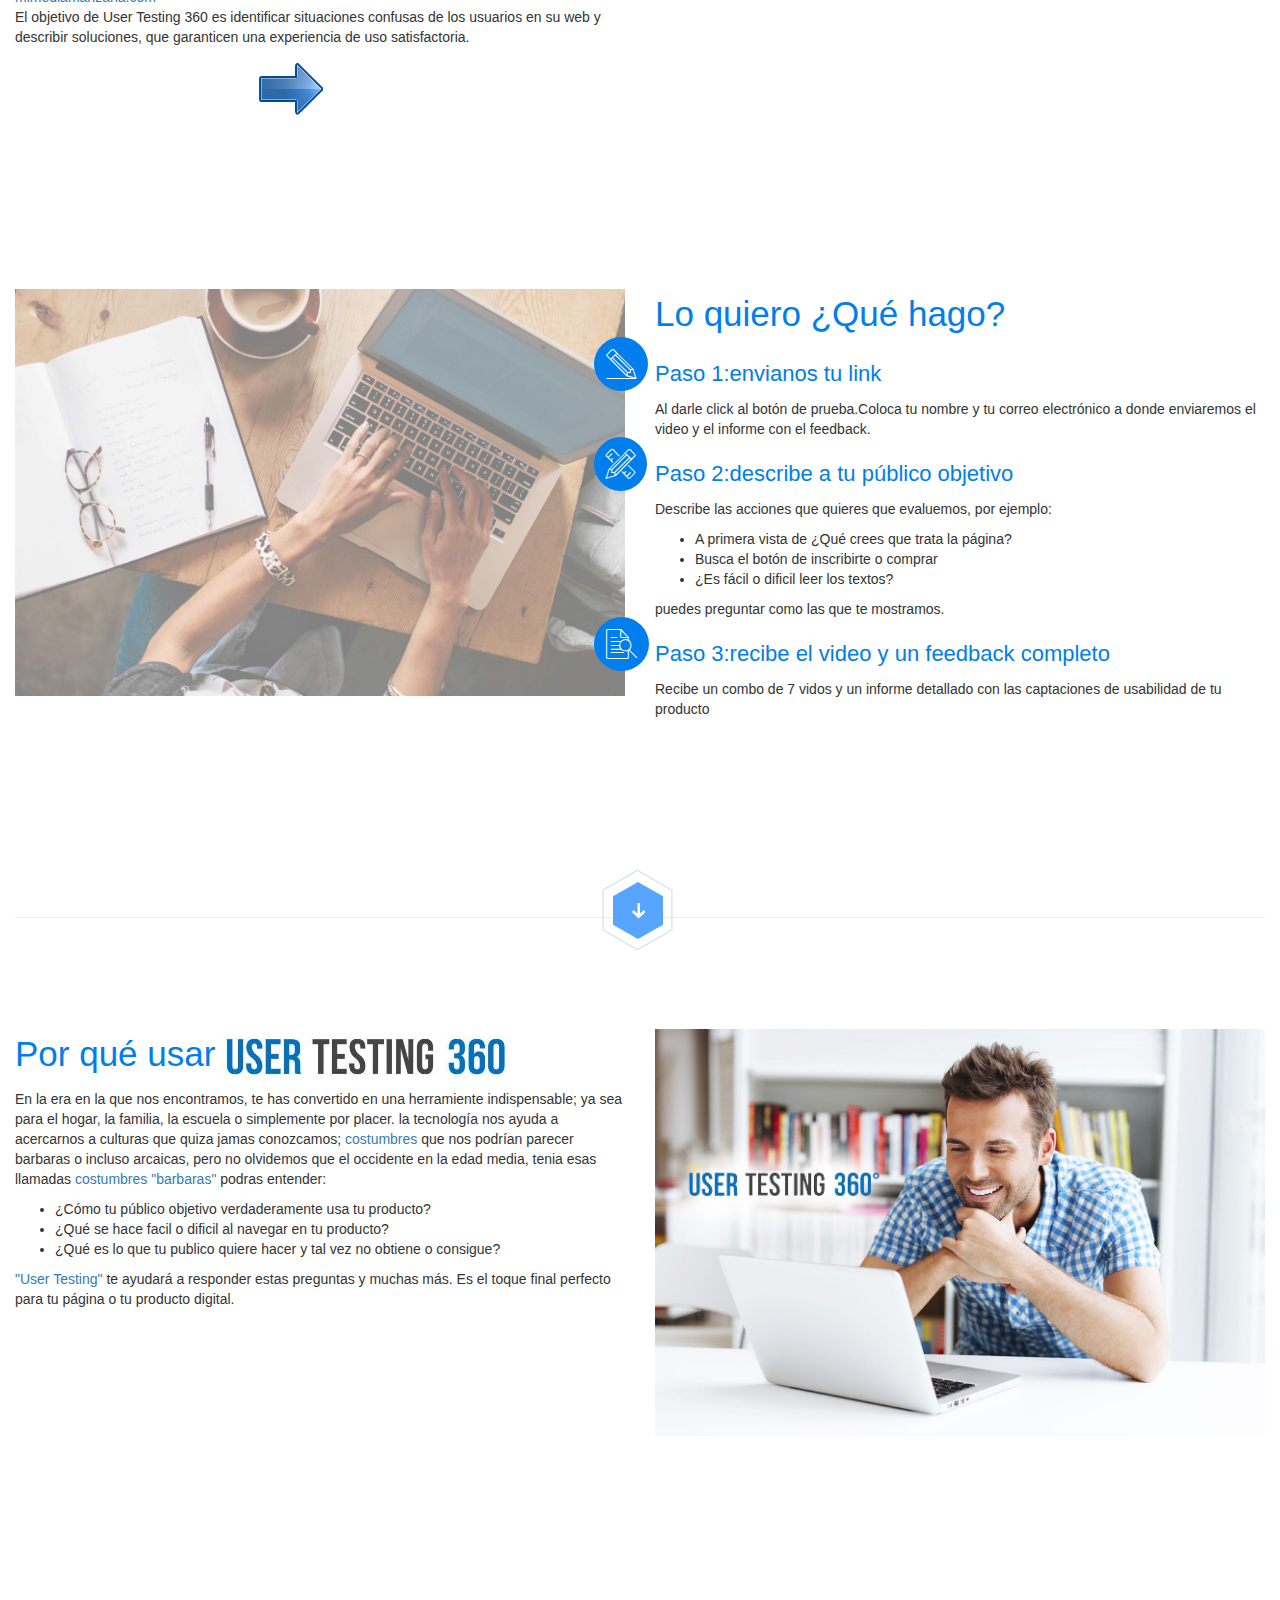
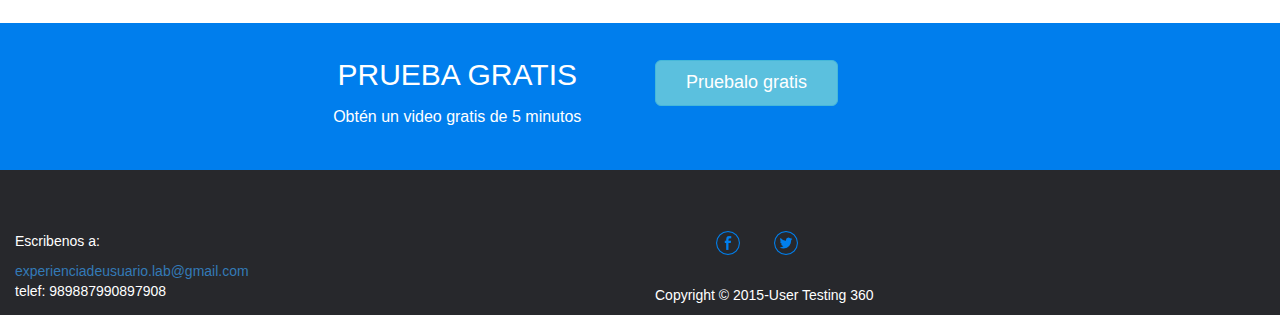
==== commit b1489732: "solofaltahtmlcontacto" ====
--- a/index.html
+++ b/index.html
@@ -17,24 +17,24 @@
 		<div class="container-fluid fondo1"> <!--imagenqueterminaenlaprimerasection-->
 			<header>
 				<div class="row">
-					<div class="col-md-3">
+					<div class="col-xs-3 col-md-3">
 						<a href=""><img src="image/user-r.png" class="logoa"></a> <!--primerlogo-->
 					</div>
-					<div class="col-md-9">
+					<div class="col-xs-9 col-md-9">
 						<nav class="navbar"> <!--navbar-fixed-top--> <!--menudesplegable-->
 							<div class="navbar-header">
 								<button type="button" class="navbar-toggle" data-toggle="collapse" data-target= "#myNavbar">
-									<span class="icon-bar"></span>
-									<span class="icon-bar"></span>
-									<span class="icon-bar"></span>	
+									<span class="icon-bar md"></span>
+									<span class="icon-bar md"></span>
+									<span class="icon-bar md"></span>	
 								</button>
 							</div>
 							<div class="collapse navbar-collapse navbar-right" id="myNavbar">
 								<ul class="nav nav-pills"> <!--elementosdelmenu-->
-			               			<li role="presentation" ><a href="" class="blanco menu">¿Qué me ofrece?</a></li> <!--estostenemosquedireccionarlos-->
-			                		<li role="presentation" ><a href="" class="blanco menu">¿Cómo funciona? </a></li>
-			                		<li role="presentation"><a href="" class="blanco menu">¿Por qué usarlo?</a></li>
-		                			<li role="presentation"><a href="" class="blanco menu">Contactanos</a></li>
+			               			<li role="presentation" ><a href="#nuestrosservicios" class="blanco menu">¿Qué me ofrece?</a></li> <!--estostenemosquedireccionarlos-->
+			                		<li role="presentation" ><a href="#funciona" class="blanco menu">¿Cómo funciona? </a></li>
+			                		<li role="presentation"><a href="#usarlo" class="blanco menu">¿Por qué usarlo?</a></li>
+		                			<li role="presentation"><a href="#contacto" class="blanco menu">Contactanos</a></li>
 	                			</ul>
 	                		</div>	
 						</nav>
@@ -48,12 +48,12 @@
 					</div>
 				</div>
 				<div class="row cajazul"> <!--cajitazulqueacogeelprimerboton-->
-					<div class="col-md-6">
-						<p class="blanco center pruebag padtop">PRUEBA GRATIS</p>
-						<p class="blanco  center prueba padbot">Obtén un video gratis de 5 minutos</p>
-					</div>
-					<div class="col-md-6">
-						<button type="button" class="boton1 animated zoomIn btn btn-info btn-lg" data-toggle="modal" data-target="#myModal">Pruebalo gratis</button> <!--modal-->
+					<div class=" col-xs-6 col-md-6">
+						<p class="blanco center pruebag padtop gratis fuente1">PRUEBA GRATIS</p>
+						<p class="blanco  center prueba padbot gratis fuente2">Obtén un video gratis de 5 minutos</p>
+					</div>
+					<div class="col-xs-6 col-md-6">
+						<button type="button" class="boton1 animated zoomIn btn btn-info btn-lg bo " data-toggle="modal" data-target="#myModal">Pruebalo gratis</button> <!--modal-->
 						<!-- Modal -->
 						<div id="myModal" class="modal fade" role="dialog">
   							<div class="modal-dialog">
@@ -63,42 +63,55 @@
 	       					 			<button type="button" class="close" data-dismiss="modal">&times;</button>
 	       					 			<div class="row">
 	       					 				<div class="col-md-12">
-	       						 				<p class="modal-title fiu"> <b>Formulario User Testing 360</b></p>
+	       						 				<p class="modal-title fiu deja"> <b>Formulario User Testing 360</b></p>
 	       						 			</div>
 	       						 		</div>
 	      							</div>
 	      							<div class="modal-body">
 	      								<div class="row">
 	      									<div class="col-md-12">
-	        									<p class="display">Nombre <span class="red">*</span></p>
-	        									<input type="text">
+	        									<p class="display deja">Nombre <span class="red">*</span></p>
+	        									<input type="text" class="deja">
 	        								</div>
 	        							</div>
 	        							<div class="row">
 	      									<div class="col-md-12">
-	        									<p class="display">Email <span class="red">*</span></p>
-	        									<input type="text">
+	        									<p class="display deja">Email <span class="red">*</span></p>
+	        									<input type="text" class="dos">
 	        								</div>
 	        							</div>
 	        							<div class="row">
-	      									<div class="col-md-12">
-	        									<p class="display">Dejame tu URL. <span class="red">*</span></p>
-	        									<input type="text">
+	      									<div class="col-md-6">
+	        									<p class="display deja">Dejame tu URL. <span class="red">*</span></p>
+	        								</div>
+	        								<div class="col-md-6">
+	        									<textarea rows="3" cols="12" class="trs"></textarea>
+	        								</div>
+	        							</div>
+	        							<div class="row">
+	        								<div class="col-md-12">
+	        									<button class="boto">Enviar Email</button>
 	        								</div>
 	        							</div>
 	      							</div>
 	      							<div class="modal-footer">
-	        						<button type="button" class="btn btn-default" data-dismiss="modal">Close</button>
-	      							</div>
+	      								<div class="row">
+	      									<div class="col-md-6">
+	        									<p>Powered by <a href="" class="gris"><u>equipolaboratoria</u></a> </p>
+	        								</div>
+	        								<div class="col-md-6">
+	        									<a href="" class="gris"><u>Report abuse</u></a>
+	        								</div>
+	        							</div>
+	        						</div>
     							</div>
-
  							</div>
 						</div>
 					</div>
 				</div>
 			</section>
 		</div>
-		<div class="container"> <!--unsegundocontainerquenosayudaalinear-->
+		<div class="container" id="nuestrosservicios"> <!--direccionadoconnuestrosservicios-->
 			<section> <!--segundasection-->
 				<div class="row">
 					<div class="col-md-12">
@@ -106,21 +119,21 @@
 					</div>
 				</div>
 				<div class="row">
-					<div class="col-md-4">
+					<div class="col-xs-12 col-md-4">
 						<div class="circulo">
 							<img src="image/1.png" alt="cine" class="izar animated flash" ><!--icono1-->
 						</div> 
 						<p class="gris center tama">Pruebalo gratis</p>
 						<p class="center">Obten un primer video screencast de un usuario navangando tu página.</p>
 					</div>
-					<div class="col-md-4"><!--icono2-->
+					<div class="col-xs-12 col-md-4"><!--icono2-->
 						<div class="circulo">
 							<img src="image/2.png" alt="reloj" class="izar animated flash">
 						</div>
 						<p class="gris center tama">Compra el servicio completo</p>
 						<p class="center">Si te gustó; compra nuestro servicio completo que incluye 7 videos y un feedback.</p>
 					</div>
-					<div class="col-md-4"> <!--icono3-->
+					<div class="col-xs-12 col-md-4"> <!--icono3-->
 						<div class="circulo">
 							<img src="image/3.png" alt="hojas" class="izar animated flash ">
 						</div>
@@ -137,9 +150,9 @@
 			</section>
 		</div>
 		<div class="container-fluid">
-			<section> <!--tercerasection-->
-				<div class="row">
-					<div class="col-md-6">
+			<section id="funciona"> <!--tercerasection--> <!--direccionadoconfunciona-->
+				<div class="row">
+					<div class="col-xs-12 col-md-6">
 						<p class="display h azul2 topi">Ejemplo de </p> 
 							<img src="image/logo-2.jpg" alt="logo" class="user">
 						<p>En este video te damos un ejemplo de un integrante de nuestro panel evaluando la experiencia de usa de </p>
@@ -147,33 +160,33 @@
 						<p>El objetivo de User Testing 360 es identificar situaciones confusas de los usuarios en su web y describir soluciones, que garanticen una experiencia de uso satisfactoria.</p>
 						<img src="image/flecha.png" alt="flecha" class="left"> <!--imagenflecha-->
 					</div>
-					<div class="col-md-6">
-						<iframe width="560" height="315" src="https://www.youtube.com/embed/u7MDfG9ZJTU" frameborder="0" allowfullscreen class="topi"></iframe>	
+					<div class="col-xs-12 col-md-6">
+						<iframe width="560" height="315" src="https://www.youtube.com/embed/u7MDfG9ZJTU" frameborder="0" allowfullscreen class="topi vid"></iframe>	
 					</div>
 				</div>
 			</section>
 			<section> <!--cuartasection-->
 				<div class="row">
-					<div class="col-md-6">
+					<div class="col-xs-12 col-md-6">
 						<img src="image/sec-2.jpg" alt="compu" class="compu margene"> <!--imagencompukaren-->
 					</div>
-					<div class="col-md-6">
-						<p class="margene h azul2">Lo quiero ¿Qué hago?</p>
+					<div class="col-xs-12 col-md-6">
+						<p class="margene h azul2 li">Lo quiero ¿Qué hago?</p>
 						<span class="icon-pencil iconi"></span><!--primerpaso-->
-						<p class="azul2 fiu arriba">Paso 1:envianos tu link</p>  
-						<p>Al darle click al botón de prueba.Coloca tu nombre y tu correo electrónico a donde enviaremos el video y el informe con el feedback. </p>	
+						<p class="azul2 fiu arriba t ot">Paso 1:envianos tu link</p>  
+						<p class="ot to">Al darle click al botón de prueba.Coloca tu nombre y tu correo electrónico a donde enviaremos el video y el informe con el feedback. </p>	
 						<span class="icon-tools iconi"></span><!--segundopaso-->
-						<p class="azul2 fiu arriba">Paso 2:describe a tu público objetivo</p> 
-						<p>Describe las acciones que quieres que evaluemos, por ejemplo: </p>
+						<p class="azul2 fiu arriba t ot">Paso 2:describe a tu público objetivo</p> 
+						<p class="ot to">Describe las acciones que quieres que evaluemos, por ejemplo: </p>
 						<ul>
-							<li>A primera vista de ¿Qué crees que trata la página? </li>
-							<li>Busca el botón de inscribirte o comprar</li>
-							<li>¿Es fácil o dificil leer los textos? </li>
+							<li class="ot to">A primera vista de ¿Qué crees que trata la página? </li>
+							<li class="ot to">Busca el botón de inscribirte o comprar</li>
+							<li class="ot to">¿Es fácil o dificil leer los textos? </li>
 						</ul>
-						<p>puedes preguntar como las que te mostramos.</p>
+						<p class="ot to">puedes preguntar como las que te mostramos.</p>
 						<span class="icon-search iconi"></span><!--tercerpaso-->
-						<p class="azul2 fiu arriba">Paso 3:recibe el video y un feedback completo</p> 
-						<p>Recibe un combo de 7 vidos y un informe detallado con las captaciones de usabilidad de tu producto </p>
+						<p class="azul2 fiu arriba t ot">Paso 3:recibe el video y un feedback completo</p> 
+						<p class="ot to">Recibe un combo de 7 vidos y un informe detallado con las captaciones de usabilidad de tu producto </p>
 					</div>
 				</div>
 				<div class="row">
@@ -183,7 +196,7 @@
 					</div>
 				</div>
 			</section>
-			<section> <!--quintasection-->
+			<section id="usarlo"> <!--quintasection--> <!--idusarlo-->
 				<div class="row">
 					<div class="col-md-6">
 						<p class="display h azul2 margene" > Por qué usar</p>
@@ -204,25 +217,25 @@
 			</section>
 			<section> <!--sextayúltimasection-->
 				<div class="row cajazul back margene"> <!--cajitazulqueacogeelprimerboton-->
-					<div class="col-md-6">
-						<p class="blanco center pruebag padtop">PRUEBA GRATIS</p>
-						<p class="blanco  center prueba padbot">Obtén un video gratis de 5 minutos</p>
-					</div>
-					<div class="col-md-6">
-						<a href=""><button class="boton1 animated zoomIn"> Pruebalo gratis</button></a>
-					</div>
-				</div>
-			</section>
-			<footer>
+					<div class="col-xs-6 col-md-6">
+						<p class="blanco center pruebag padtop gratis fuente1">PRUEBA GRATIS</p>
+						<p class="blanco  center prueba padbot gratis fuente2">Obtén un video gratis de 5 minutos</p>
+					</div>
+					<div class="col-xs-6 col-md-6">
+						<button type="button" class="boton1 animated zoomIn btn btn-info btn-lg bo" data-toggle="modal" data-target="#myModal">Pruebalo gratis</button>
+					</div>
+				</div>
+			</section>
+			<footer id="contacto"><!--idcontacto-->
 				<div class="row grisa"><!--cajagris-->
 					<div class="col-md-6">
-						<p class="blanco">Escribenos a: </p>
-						<a href="">experienciadeusuario.lab@gmail.com</a>
-						<p class="blanco">telef: 989887990897908</p>
-					</div>
-					<div class="col-md-6">
-						<img src="">
-						<img src="">
+						<p class="blanco abajo">Escribenos a: </p>
+						<a href="" class="abajo">experienciadeusuario.lab@gmail.com</a>
+						<p class="blanco ">telef: 989887990897908</p>
+					</div>
+					<div class="col-md-6">
+						<img src="image/face.png" alt="face" class="face abajo bot">
+						<img src="image/tuit.png" alt="tuit" class="inter abajo bot">
 						<p class="blanco">Copyright &#169 2015-User Testing 360</p>
 					</div>
 				</div>
--- a/css/main.css
+++ b/css/main.css
@@ -167,25 +167,12 @@
 }
 
 .grisa {
-	background-color: darkgray;
+	background-color: #27282C;
 	background-size: cover;
 	
 }
 
-.vid{
-
-    height:0px;
-    width:100%;
-    max-width:560px;
-    position:absolute;
-
-}
-
-.cajav{
-	max-width: 560px;
-    margin:auto;
-
-}
+
 
 .iconi {
 	margin-left: -10%;
@@ -208,11 +195,110 @@
 .topi {
 	margin-top: 20%;
 }
-
+/*mymodal*/
 #myModal {
 	background-image: url(../image/large1.jpg);
 }
 
 .red {
 	color: red;
+}
+
+.deja {
+	margin-left: 12%;
+}
+
+.dos {
+	margin-left: 15%;
+}
+.trs {
+	margin-left: -36%;
+	width: 65%;
+	
+}
+
+.md {
+	border: solid .2em white;
+}
+
+.face {
+	margin-left: 10%;
+}
+.inter {
+	margin-left: 5%;
+}
+
+.bot {
+	margin-bottom: 5%;
+}
+.boto {
+	margin-left: 50%;
+	border-style: none;
+	background-color:#007EED;
+	color: white; 
+}
+
+
+/*Media*/
+@media (max-width: 768px) {
+	.fondo1 {
+		width: 100%;
+	}
+	.logoa {
+		width: 300%;
+		margin-top: 20%;
+	}
+	.elprimero {
+		font-size: 22px;
+	}
+	.gratis {
+		margin-left: 20%;
+		padding: 0%;
+		padding-top: 3%;
+	}
+	.fuente1 {
+		font-size: 16px;
+	}
+	.fuente2 {
+		font-size: 12px;
+	}
+	.bo {
+		width: 100%;
+	}
+	.abajo {
+		margin-top:-15%;
+	}
+	.mitad {
+		margin-left: 30%;
+	}
+	iframe{
+		width: 100%;
+		height: 20em;
+	}
+	.li {
+		font-size: 26px;
+	}
+
+	.t {
+		font-size: 20px;
+		
+	}
+
+	.ot {
+		margin-left: 25%;
+	}
+
+	.to {
+		font-size: 16px;
+	}
+	.iconi {
+		margin-left: 10%;
+
+	}
+
+	.trs{
+		margin-left: 30%;
+		width: 50%;
+	}
+	
 }